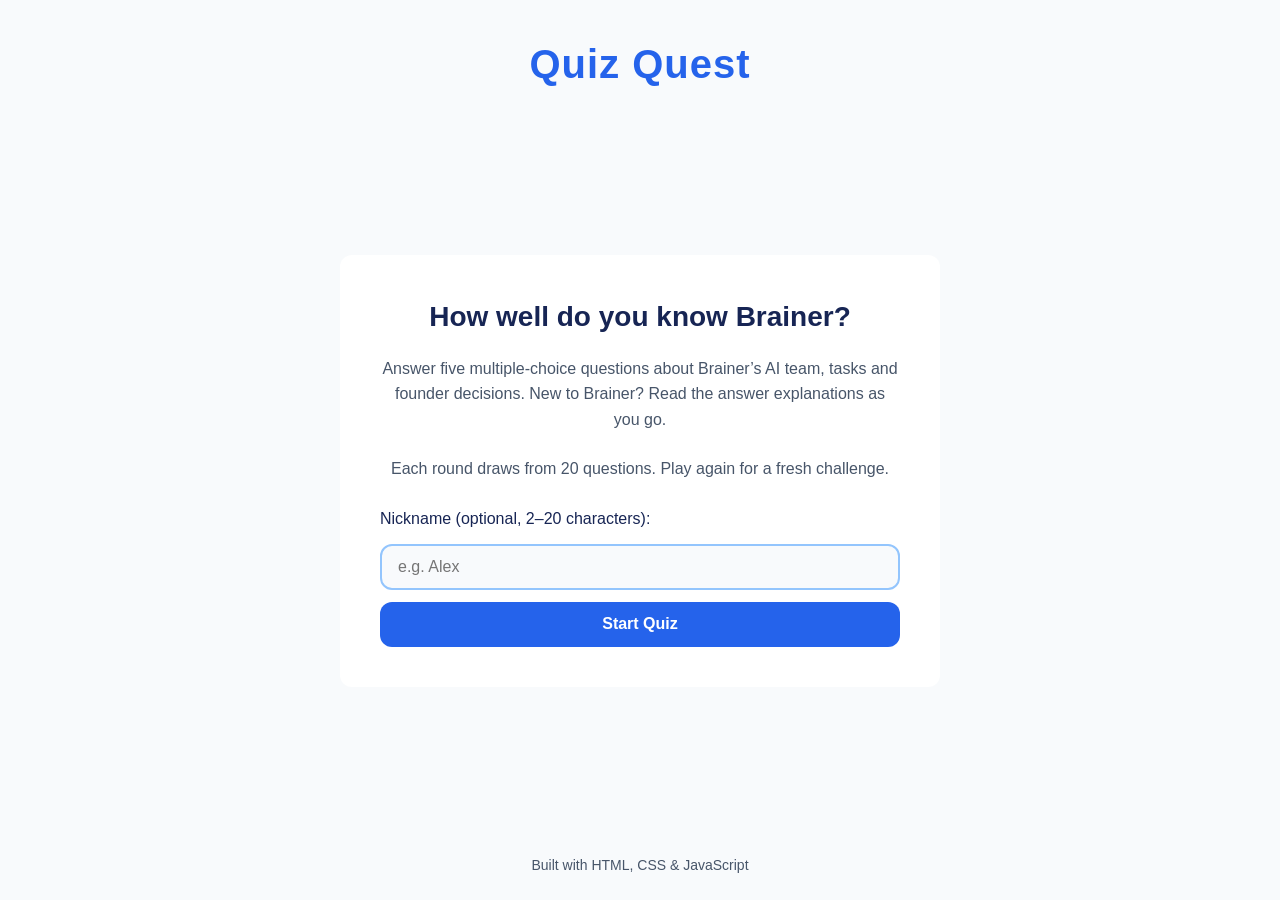
==== index.html @ 90cf5d2a "Let players start a Brainer round without a nickname" ====
<!DOCTYPE html>
<html lang="en">

<head>
    <meta charset="UTF-8" />
    <meta name="viewport" content="width=device-width, initial-scale=1.0" />
    <title>Quiz Quest | Five-Question Brainer Quiz</title>
    <meta name="description"
        content="Test your Brainer knowledge with five multiple-choice questions about its AI team, tasks and founder decisions. Read answer explanations and play a fresh round." />
    <link rel="canonical" href="https://anupamas02.github.io/quiz-quest/" />
    <meta property="og:type" content="website" />
    <meta property="og:site_name" content="Quiz Quest" />
    <meta property="og:title" content="Quiz Quest | Five-Question Brainer Quiz" />
    <meta property="og:description"
        content="Test your Brainer knowledge with five multiple-choice questions about its AI team, tasks and founder decisions. Read answer explanations and play a fresh round." />
    <meta property="og:url" content="https://anupamas02.github.io/quiz-quest/" />
    <meta property="og:image" content="https://anupamas02.github.io/quiz-quest/assets/quiz-preview.png" />
    <meta property="og:image:type" content="image/png" />
    <meta property="og:image:width" content="1200" />
    <meta property="og:image:height" content="630" />
    <meta property="og:image:alt" content="Quiz Quest. How well do you know Brainer? Five multiple-choice questions." />
    <meta name="twitter:card" content="summary_large_image" />
    <meta name="twitter:title" content="Quiz Quest | Five-Question Brainer Quiz" />
    <meta name="twitter:description"
        content="Test your Brainer knowledge with five multiple-choice questions about its AI team, tasks and founder decisions. Read answer explanations and play a fresh round." />
    <meta name="twitter:image" content="https://anupamas02.github.io/quiz-quest/assets/quiz-preview.png" />
    <meta name="twitter:image:alt" content="Quiz Quest. How well do you know Brainer? Five multiple-choice questions." />
    <link rel="stylesheet" href="style.css" />
</head>

<body>
    <header>
        <h1>Quiz Quest</h1>
    </header>

    <main>
        <!-- Screen 1: Start -->
        <section id="start-screen" class="screen">
            <h2>How well do you know Brainer?</h2>
            <p>Answer five multiple-choice questions about Brainer’s AI team, tasks and founder decisions. New to Brainer? Read the answer explanations as you go.</p>
            <p>Each round draws from 20 questions. Play again for a fresh challenge.</p>
            <form id="start-form">
                <label for="player-name">Nickname (optional, 2–20 characters):</label>
                <input type="text" id="player-name" name="playerName" placeholder="e.g. Alex"
                    maxlength="20" />
                <button type="submit">Start Quiz</button>
            </form>
        </section>

        <!-- Screen 2: Quiz (hidden for now) -->
        <section id="quiz-screen" class="screen hidden">
            <div class="quiz-info">
                <span id="question-counter">Question 1 of 5</span>
                <span id="score-display">Score: 0</span>

                <!-- NEW: progress bar -->
                <div id="quiz-progress" class="progress-bar" role="progressbar" aria-label="Questions answered"
                    aria-valuemin="0" aria-valuemax="5" aria-valuenow="0">
                    <div id="progress-fill" class="progress-fill"></div>
                </div>
            </div>
            <h2 id="question-text" tabindex="-1">Question goes here</h2>
            <div id="answer-buttons">
                <button class="answer-btn">Answer 1</button>
                <button class="answer-btn">Answer 2</button>
                <button class="answer-btn">Answer 3</button>
                <button class="answer-btn">Answer 4</button>
            </div>
            <p id="answer-feedback" class="answer-feedback" role="status" aria-live="polite"></p>
            <button id="next-question-btn" class="hidden" type="button">Next Question</button>
        </section>

        <!-- Screen 3: Results (hidden for now) -->
        <section id="results-screen" class="screen hidden">
            <h2 id="results-heading" tabindex="-1">Quiz Complete!</h2>
            <p id="final-message">Thanks for playing!</p>
            <p id="final-score">You scored 0 out of 5</p>
            <button id="play-again-btn" type="button">Play Again</button>
            <details id="answer-review" class="answer-review">
                <summary>Review Answers</summary>
                <p>Look back at your five answers and see why each correct answer fits.</p>
                <ol id="review-list" class="review-list"></ol>
            </details>
            <div class="result-sharing" aria-label="Share your result">
                <p id="share-note">Share your score and invite a friend to try a Brainer round. Questions may differ. Your name stays here.</p>
                <div class="share-actions">
                    <button id="share-result-btn" class="secondary-btn" type="button" aria-describedby="share-note">Share Score</button>
                    <button id="copy-result-btn" class="secondary-btn" type="button">Copy Result</button>
                </div>
                <p id="share-status" role="status" aria-live="polite" aria-atomic="true"></p>
                <div id="manual-copy" class="hidden">
                    <label for="share-text">Copy this result and link:</label>
                    <textarea id="share-text" readonly rows="5" spellcheck="false"></textarea>
                </div>
            </div>
        </section>
    </main>

    <footer>
        <p>Built with HTML, CSS &amp; JavaScript</p>
    </footer>

    <script src="questions.js"></script>
    <script src="script.js"></script>
</body>

</html>
---- style.css ----
/* ============================================
   1. CSS Variables (custom properties)
   ============================================ */
:root {
    --color-bg: #f8fafc;
    --color-surface: #ffffff;
    --color-primary: #2563eb;
    --color-secondary: #93c5fd;
    --color-accent: #f59e0b;
    --color-text: #172554;
    --color-text-muted: #475569;
    --color-correct: #4ade80;
    --color-wrong: #f87171;

    --radius: 12px;
    --transition: 0.25s ease;
}

/* ============================================
   2. Reset & base styles
   ============================================ */
* {
    margin: 0;
    padding: 0;
    box-sizing: border-box;
}

body {
    font-family: -apple-system, BlinkMacSystemFont, "Segoe UI", sans-serif;
    background-color: var(--color-bg);
    color: var(--color-text);
    min-height: 100vh;
    display: flex;
    flex-direction: column;
    line-height: 1.6;
}

/* ============================================
   3. Layout
   ============================================ */
header {
    text-align: center;
    padding: 2rem 1rem 1rem;
}

header h1 {
    font-size: 2.5rem;
    color: var(--color-primary);
    letter-spacing: 1px;
}

main {
    flex: 1;
    display: flex;
    justify-content: center;
    align-items: center;
    padding: 2rem 1rem;
}

footer {
    text-align: center;
    padding: 1.5rem;
    color: var(--color-text-muted);
    font-size: 0.875rem;
}

/* ============================================
   4. Screens (the three sections)
   ============================================ */
.screen {
    background-color: var(--color-surface);
    border-radius: var(--radius);
    padding: 2.5rem;
    width: 100%;
    max-width: 600px;
    text-align: center;
}

.screen h2 {
    margin-bottom: 1rem;
    font-size: 1.75rem;
}

.screen p {
    margin-bottom: 1.5rem;
    color: var(--color-text-muted);
}

/* ============================================
   5. Form (start screen)
   ============================================ */
form {
    display: flex;
    flex-direction: column;
    gap: 0.75rem;
    align-items: stretch;
}

label {
    text-align: left;
    font-weight: 500;
}

input[type="text"] {
    padding: 0.75rem 1rem;
    font-size: 1rem;
    background-color: var(--color-bg);
    color: var(--color-text);
    border: 2px solid var(--color-secondary);
    border-radius: var(--radius);
    transition: border-color var(--transition);
}

input[type="text"]:focus {
    outline: none;
    border-color: var(--color-accent);
}

/* ============================================
   6. Buttons
   ============================================ */
button {
    padding: 0.85rem 1.5rem;
    font-size: 1rem;
    font-weight: 600;
    background-color: var(--color-primary);
    color: var(--color-surface);
    border: none;
    border-radius: var(--radius);
    cursor: pointer;
    transition: transform var(--transition), background-color var(--transition);
}

button:hover {
    background-color: #1d4ed8;
    transform: translateY(-2px);
}

button:focus-visible {
    outline: 3px solid var(--color-accent);
    outline-offset: 3px;
}

button:active {
    transform: translateY(0);
}

/* ============================================
   7. Quiz screen specifics
   ============================================ */
.quiz-info {
    display: flex;
    flex-wrap: wrap;
    gap: 0.75rem;
    justify-content: space-between;
    margin-bottom: 1.5rem;
    color: var(--color-text-muted);
    font-size: 0.95rem;
}

#question-text {
    margin-bottom: 2rem;
    min-height: 3rem;
}

#answer-buttons {
    display: flex;
    flex-direction: column;
    gap: 0.75rem;
}

.answer-btn {
    background-color: var(--color-secondary);
    color: var(--color-text);
    text-align: left;
}

.answer-btn:hover:not(:disabled) {
    background-color: #bfdbfe;
}

.answer-btn:disabled {
    cursor: default;
    transform: none;
}

.answer-btn.correct {
    background-color: var(--color-correct);
}

.answer-btn.wrong {
    background-color: var(--color-wrong);
}

.answer-feedback:not(:empty) {
    margin-top: 1.5rem;
    color: var(--color-text);
    text-align: left;
}

@media (prefers-reduced-motion: reduce) {
    .screen {
        animation: none;
    }

    *, *::before, *::after {
        transition: none !important;
    }
}

/* ============================================
   8. Utilities
   ============================================ */
.hidden {
    display: none;
}

/* ============================================
   Screen fade animation
   ============================================ */
.screen {
    animation: fadeIn 0.4s ease;
}

@keyframes fadeIn {
    from {
        opacity: 0;
        transform: translateY(10px);
    }

    to {
        opacity: 1;
        transform: translateY(0);
    }
}

/* ============================================
   Progress bar
   ============================================ */
.progress-bar {
    width: 100%;
    height: 8px;
    background-color: var(--color-secondary);
    border-radius: var(--radius);
    overflow: hidden;
    margin-bottom: 1.5rem;
}

.progress-fill {
    height: 100%;
    width: 0%;
    background-color: var(--color-primary);
    transition: width 0.4s ease;
}

/* ============================================
   9. Responsive (media queries)
   ============================================ */
@media (max-width: 600px) {
    header h1 {
        font-size: 2rem;
    }

    .screen {
        padding: 1.5rem;
    }

    .screen h2 {
        font-size: 1.4rem;
    }
}
/* Keep replay primary and sharing easy to reach on small screens. */
.result-sharing {
    margin-top: 2rem;
    padding-top: 1.5rem;
    border-top: 1px solid var(--color-secondary);
}

.share-actions {
    display: flex;
    flex-wrap: wrap;
    justify-content: center;
    gap: 0.75rem;
}

.secondary-btn {
    background-color: var(--color-bg);
    color: var(--color-primary);
    border: 2px solid var(--color-primary);
}

.secondary-btn:hover:not(:disabled) {
    background-color: #dbeafe;
}

.secondary-btn:disabled {
    opacity: 0.65;
    cursor: wait;
    transform: none;
}

#share-status:not(:empty) {
    margin: 1rem 0;
}

#manual-copy label {
    display: block;
    margin-bottom: 0.5rem;
}

#share-text {
    width: 100%;
    padding: 0.75rem;
    font: inherit;
    color: var(--color-text);
    background-color: var(--color-bg);
    border: 2px solid var(--color-secondary);
    border-radius: var(--radius);
    resize: vertical;
}

#share-text:focus-visible {
    outline: 3px solid var(--color-accent);
    outline-offset: 3px;
}

/* Native disclosure keeps answer review optional and keyboard accessible. */
.answer-review {
    margin-top: 1.5rem;
    text-align: left;
    border: 1px solid var(--color-secondary);
    border-radius: var(--radius);
    overflow-wrap: anywhere;
}

.answer-review summary {
    padding: 0.85rem 1rem;
    min-height: 44px;
    color: var(--color-primary);
    font-weight: 600;
    cursor: pointer;
    border-radius: var(--radius);
}

.answer-review summary:hover {
    background-color: var(--color-bg);
}

.answer-review summary:focus-visible,
.review-item a:focus-visible {
    outline: 3px solid var(--color-accent);
    outline-offset: -3px;
}

.answer-review > p {
    margin: 0.5rem 1rem 1rem;
}

.review-list {
    list-style: none;
    padding: 0 1rem 1rem;
}

.review-item {
    padding: 1rem 0;
    border-top: 1px solid var(--color-secondary);
}

.review-item h3 {
    font-size: 1.1rem;
    line-height: 1.5;
    margin-bottom: 0.75rem;
}

.review-item p {
    margin-bottom: 0.75rem;
    color: var(--color-text);
}

.review-item .review-outcome {
    display: inline-block;
    padding: 0.15rem 0.6rem;
    border-radius: var(--radius);
    font-weight: 600;
}

.review-correct {
    background-color: var(--color-correct);
}

.review-incorrect {
    background-color: var(--color-wrong);
}

.review-item a {
    display: inline-block;
    padding: 0.5rem 0;
    min-height: 44px;
    color: var(--color-primary);
    text-underline-offset: 3px;
}
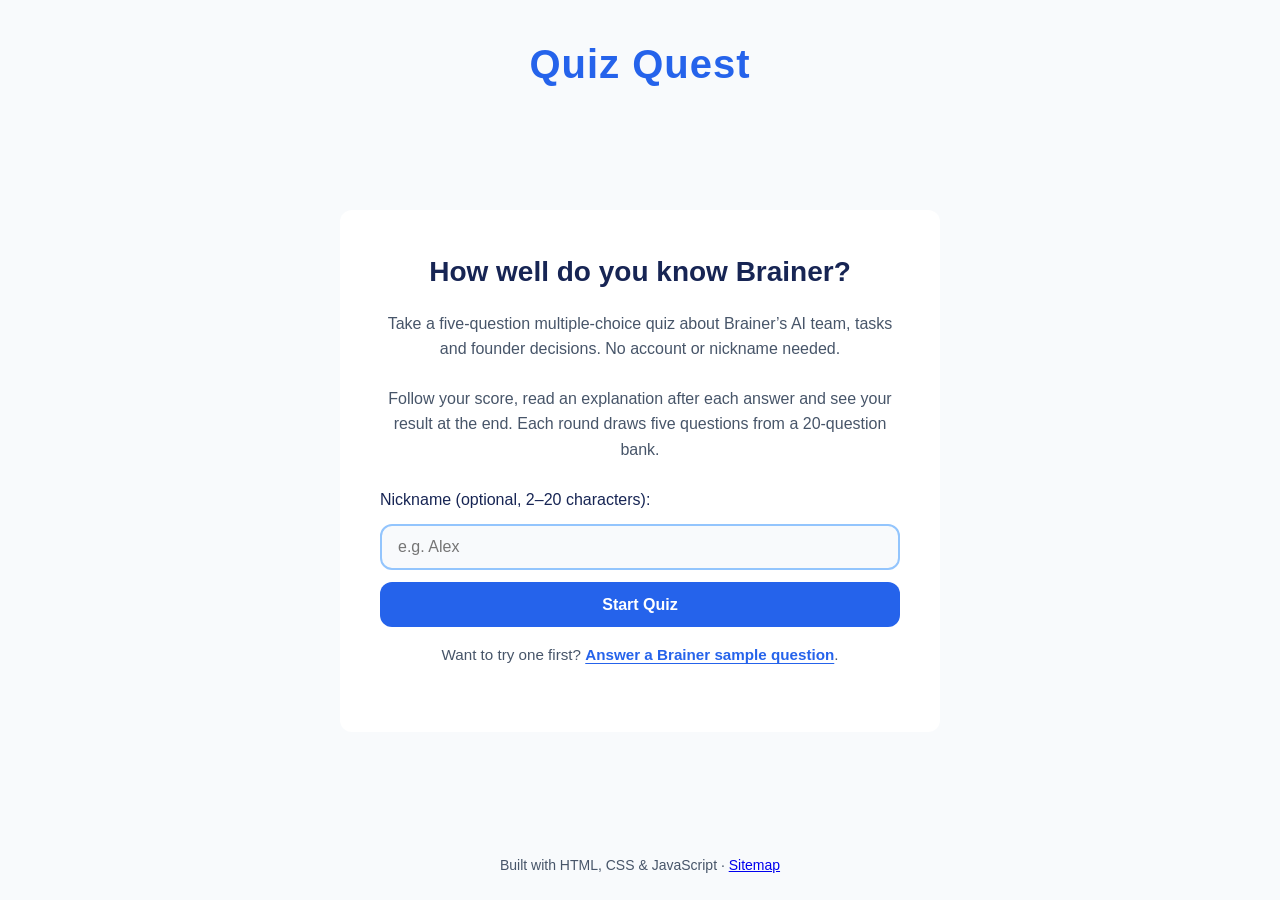
==== commit 5d960203: "Let players invite a friend with one Brainer question" ====
--- a/index.html
+++ b/index.html
@@ -4,15 +4,15 @@
 <head>
     <meta charset="UTF-8" />
     <meta name="viewport" content="width=device-width, initial-scale=1.0" />
-    <title>Quiz Quest | Five-Question Brainer Quiz</title>
+    <title>Quiz Quest | Brainer Quiz — Five Questions</title>
     <meta name="description"
-        content="Test your Brainer knowledge with five multiple-choice questions about its AI team, tasks and founder decisions. Read answer explanations and play a fresh round." />
+        content="Take a five-question, multiple-choice Brainer quiz about its AI team, tasks and founder decisions. No account or nickname needed. See your score and explanations." />
     <link rel="canonical" href="https://anupamas02.github.io/quiz-quest/" />
     <meta property="og:type" content="website" />
     <meta property="og:site_name" content="Quiz Quest" />
-    <meta property="og:title" content="Quiz Quest | Five-Question Brainer Quiz" />
+    <meta property="og:title" content="Quiz Quest | Brainer Quiz — Five Questions" />
     <meta property="og:description"
-        content="Test your Brainer knowledge with five multiple-choice questions about its AI team, tasks and founder decisions. Read answer explanations and play a fresh round." />
+        content="Take a five-question, multiple-choice Brainer quiz about its AI team, tasks and founder decisions. No account or nickname needed. See your score and explanations." />
     <meta property="og:url" content="https://anupamas02.github.io/quiz-quest/" />
     <meta property="og:image" content="https://anupamas02.github.io/quiz-quest/assets/quiz-preview.png" />
     <meta property="og:image:type" content="image/png" />
@@ -20,11 +20,12 @@
     <meta property="og:image:height" content="630" />
     <meta property="og:image:alt" content="Quiz Quest. How well do you know Brainer? Five multiple-choice questions." />
     <meta name="twitter:card" content="summary_large_image" />
-    <meta name="twitter:title" content="Quiz Quest | Five-Question Brainer Quiz" />
+    <meta name="twitter:title" content="Quiz Quest | Brainer Quiz — Five Questions" />
     <meta name="twitter:description"
-        content="Test your Brainer knowledge with five multiple-choice questions about its AI team, tasks and founder decisions. Read answer explanations and play a fresh round." />
+        content="Take a five-question, multiple-choice Brainer quiz about its AI team, tasks and founder decisions. No account or nickname needed. See your score and explanations." />
     <meta name="twitter:image" content="https://anupamas02.github.io/quiz-quest/assets/quiz-preview.png" />
     <meta name="twitter:image:alt" content="Quiz Quest. How well do you know Brainer? Five multiple-choice questions." />
+    <link rel="sitemap" type="application/xml" href="sitemap.xml" />
     <link rel="stylesheet" href="style.css" />
 </head>
 
@@ -37,14 +38,41 @@
         <!-- Screen 1: Start -->
         <section id="start-screen" class="screen">
             <h2>How well do you know Brainer?</h2>
-            <p>Answer five multiple-choice questions about Brainer’s AI team, tasks and founder decisions. New to Brainer? Read the answer explanations as you go.</p>
-            <p>Each round draws from 20 questions. Play again for a fresh challenge.</p>
+            <p>Take a five-question multiple-choice quiz about Brainer’s AI team, tasks and founder decisions. No account or nickname needed.</p>
+            <p>Follow your score, read an explanation after each answer and see your result at the end. Each round draws five questions from a 20-question bank.</p>
+            <p id="invitation-error" class="hidden" role="status"></p>
+            <button id="recover-round-btn" class="secondary-btn hidden" type="button">Resume Saved Quiz</button>
             <form id="start-form">
                 <label for="player-name">Nickname (optional, 2–20 characters):</label>
                 <input type="text" id="player-name" name="playerName" placeholder="e.g. Alex"
                     maxlength="20" />
                 <button type="submit">Start Quiz</button>
             </form>
+            <p class="start-sample-link">Want to try one first? <a href="sample-question.html">Answer a Brainer sample question</a>.</p>
+        </section>
+
+        <section id="resume-screen" class="screen hidden" aria-labelledby="resume-heading">
+            <h2 id="resume-heading" tabindex="-1">Finish your round?</h2>
+            <p id="resume-summary"></p>
+            <p>Your questions and answers are saved in this tab for up to a day. Your nickname isn’t saved.</p>
+            <div class="resume-actions">
+                <button id="resume-btn" type="button">Resume Quiz</button>
+                <button id="discard-btn" class="secondary-btn" type="button">Discard Round</button>
+            </div>
+        </section>
+
+        <section id="invitation-screen" class="screen hidden" aria-labelledby="invitation-heading">
+            <p>Try one Brainer question</p>
+            <h2 id="invitation-heading" tabindex="-1"></h2>
+            <div id="invitation-answers">
+                <button id="invitation-answer-0" class="invitation-answer" type="button"></button>
+                <button id="invitation-answer-1" class="invitation-answer" type="button"></button>
+                <button id="invitation-answer-2" class="invitation-answer" type="button"></button>
+                <button id="invitation-answer-3" class="invitation-answer" type="button"></button>
+            </div>
+            <p id="invitation-feedback" class="answer-feedback" role="status" aria-live="polite" tabindex="-1"></p>
+            <p>Ready for more? Answer five multiple-choice questions about Brainer.</p>
+            <button id="invitation-start-btn" type="button">Try the Full Quiz</button>
         </section>
 
         <!-- Screen 2: Quiz (hidden for now) -->
@@ -81,12 +109,28 @@
                 <p>Look back at your five answers and see why each correct answer fits.</p>
                 <ol id="review-list" class="review-list"></ol>
             </details>
+            <div class="result-sharing" aria-label="Invite a friend with a question">
+                <h3>Give a friend one question to try</h3>
+                <p id="invitation-preview"></p>
+                <p>The invitation includes only this question. Your nickname, answer and score stay here.</p>
+                <div class="share-actions">
+                    <button id="share-question-btn" class="secondary-btn" type="button">Share Question</button>
+                    <button id="copy-question-btn" class="secondary-btn" type="button">Copy Question Link</button>
+                </div>
+                <p id="question-share-status" role="status" aria-live="polite" aria-atomic="true"></p>
+                <div id="question-manual-copy" class="hidden">
+                    <label for="question-share-text">Copy this question invitation and link:</label>
+                    <textarea id="question-share-text" readonly rows="5" spellcheck="false"></textarea>
+                </div>
+            </div>
             <div class="result-sharing" aria-label="Share your result">
                 <p id="share-note">Share your score and invite a friend to try a Brainer round. Questions may differ. Your name stays here.</p>
                 <div class="share-actions">
                     <button id="share-result-btn" class="secondary-btn" type="button" aria-describedby="share-note">Share Score</button>
                     <button id="copy-result-btn" class="secondary-btn" type="button">Copy Result</button>
+                    <button id="save-image-btn" class="secondary-btn" type="button" aria-describedby="share-note">Save Score Image</button>
                 </div>
+                <p id="save-image-status" role="status" aria-live="polite" aria-atomic="true"></p>
                 <p id="share-status" role="status" aria-live="polite" aria-atomic="true"></p>
                 <div id="manual-copy" class="hidden">
                     <label for="share-text">Copy this result and link:</label>
@@ -97,7 +141,7 @@
     </main>
 
     <footer>
-        <p>Built with HTML, CSS &amp; JavaScript</p>
+        <p>Built with HTML, CSS &amp; JavaScript · <a href="sitemap.xml">Sitemap</a></p>
     </footer>
 
     <script src="questions.js"></script>
--- a/style.css
+++ b/style.css
@@ -163,32 +163,38 @@
     min-height: 3rem;
 }
 
-#answer-buttons {
+#answer-buttons,
+#invitation-answers {
     display: flex;
     flex-direction: column;
     gap: 0.75rem;
 }
 
-.answer-btn {
+.answer-btn,
+.invitation-answer {
     background-color: var(--color-secondary);
     color: var(--color-text);
     text-align: left;
 }
 
-.answer-btn:hover:not(:disabled) {
+.answer-btn:hover:not(:disabled),
+.invitation-answer:hover:not(:disabled) {
     background-color: #bfdbfe;
 }
 
-.answer-btn:disabled {
+.answer-btn:disabled,
+.invitation-answer:disabled {
     cursor: default;
     transform: none;
 }
 
-.answer-btn.correct {
+.answer-btn.correct,
+.invitation-answer.correct {
     background-color: var(--color-correct);
 }
 
-.answer-btn.wrong {
+.answer-btn.wrong,
+.invitation-answer.wrong {
     background-color: var(--color-wrong);
 }
 
@@ -276,7 +282,8 @@
     border-top: 1px solid var(--color-secondary);
 }
 
-.share-actions {
+.share-actions,
+.resume-actions {
     display: flex;
     flex-wrap: wrap;
     justify-content: center;
@@ -299,16 +306,20 @@
     transform: none;
 }
 
-#share-status:not(:empty) {
+#share-status:not(:empty),
+#save-image-status:not(:empty),
+#question-share-status:not(:empty) {
     margin: 1rem 0;
 }
 
-#manual-copy label {
+#manual-copy label,
+#question-manual-copy label {
     display: block;
     margin-bottom: 0.5rem;
 }
 
-#share-text {
+#share-text,
+#question-share-text {
     width: 100%;
     padding: 0.75rem;
     font: inherit;
@@ -319,7 +330,8 @@
     resize: vertical;
 }
 
-#share-text:focus-visible {
+#share-text:focus-visible,
+#question-share-text:focus-visible {
     outline: 3px solid var(--color-accent);
     outline-offset: 3px;
 }
@@ -399,3 +411,220 @@
     color: var(--color-primary);
     text-underline-offset: 3px;
 }
+
+#invitation-screen > p:first-child {
+    color: var(--color-primary);
+    font-weight: 600;
+}
+
+#invitation-screen > p:last-of-type {
+    margin-top: 1.5rem;
+}
+
+#invitation-preview {
+    margin-top: 0.75rem;
+    color: var(--color-text);
+    font-weight: 600;
+}
+
+#recover-round-btn {
+    margin-bottom: 1.5rem;
+}
+
+/* Standalone sample question entry page */
+.sample-site-title {
+    font-size: 2.5rem;
+    color: var(--color-primary);
+    letter-spacing: 1px;
+}
+
+.sample-site-title a {
+    color: var(--color-primary);
+    text-decoration: none;
+}
+
+.sample-main {
+    align-items: center;
+}
+
+.sample-card {
+    width: 100%;
+    max-width: 680px;
+    padding: clamp(1.5rem, 5vw, 3rem);
+    background-color: var(--color-surface);
+    border-radius: var(--radius);
+    box-shadow: 0 8px 28px rgb(23 37 84 / 8%);
+}
+
+.sample-eyebrow {
+    margin-bottom: 0.5rem;
+    color: var(--color-primary);
+    font-size: 0.8rem;
+    font-weight: 700;
+    letter-spacing: 0.08em;
+    text-transform: uppercase;
+}
+
+.sample-card h1 {
+    margin-bottom: 0.5rem;
+    font-size: clamp(1.8rem, 5vw, 2.4rem);
+    line-height: 1.2;
+}
+
+.sample-intro,
+.sample-full-quiz {
+    color: var(--color-text-muted);
+}
+
+.sample-intro {
+    margin-bottom: 1.75rem;
+}
+
+.sample-question-block {
+    padding: clamp(1rem, 4vw, 1.5rem);
+    background: var(--color-bg);
+    border: 1px solid var(--color-secondary);
+    border-radius: var(--radius);
+}
+
+.sample-question-label {
+    margin-bottom: 0.4rem;
+    color: var(--color-text-muted);
+    font-size: 0.9rem;
+    font-weight: 600;
+}
+
+.sample-question-block h2 {
+    margin-bottom: 1rem;
+    font-size: clamp(1.2rem, 4vw, 1.5rem);
+    line-height: 1.4;
+}
+
+.sample-answers {
+    display: grid;
+    grid-template-columns: repeat(2, minmax(0, 1fr));
+    gap: 0.75rem;
+}
+
+.sample-answer {
+    min-height: 3.25rem;
+    padding: 0.75rem 1rem;
+    background: #dbeafe;
+    color: var(--color-text);
+    text-align: left;
+    overflow-wrap: anywhere;
+}
+
+.sample-answer:hover:not(:disabled) {
+    background: var(--color-secondary);
+}
+
+.sample-answer:disabled {
+    cursor: default;
+    transform: none;
+}
+
+.sample-answer.correct {
+    background: var(--color-correct);
+}
+
+.sample-answer.wrong {
+    background: var(--color-wrong);
+}
+
+.sample-answer:focus-visible,
+.sample-start-btn:focus-visible,
+.sample-site-title a:focus-visible,
+.sample-source a:focus-visible {
+    outline: 3px solid var(--color-accent);
+    outline-offset: 3px;
+}
+
+.sample-feedback {
+    margin: 1rem 0 0;
+    padding: 1rem;
+    border-radius: var(--radius);
+    color: var(--color-text);
+    font-weight: 600;
+}
+
+.sample-feedback.is-correct {
+    background: var(--color-correct);
+}
+
+.sample-feedback.is-incorrect {
+    background: var(--color-wrong);
+}
+
+.sample-source {
+    margin: 1rem 0 0;
+    color: var(--color-text-muted);
+    font-size: 0.9rem;
+}
+
+.sample-source a {
+    color: var(--color-primary);
+    text-underline-offset: 3px;
+}
+
+.sample-full-quiz {
+    margin: 1.5rem 0 1rem;
+}
+
+.sample-start-btn {
+    display: inline-flex;
+    align-items: center;
+    justify-content: center;
+    min-height: 3rem;
+    padding: 0.75rem 1.5rem;
+    border-radius: var(--radius);
+    background: var(--color-primary);
+    color: var(--color-surface);
+    font-size: 1rem;
+    font-weight: 700;
+    text-decoration: none;
+    transition: background-color var(--transition), transform var(--transition);
+}
+
+.sample-start-btn:hover {
+    background: #1d4ed8;
+    transform: translateY(-2px);
+}
+
+.sample-start-btn[hidden],
+.sample-feedback[hidden] {
+    display: none;
+}
+
+@media (max-width: 600px) {
+    .sample-site-title {
+        font-size: 2rem;
+    }
+}
+
+@media (max-width: 480px) {
+    .sample-answers {
+        grid-template-columns: 1fr;
+    }
+
+    .sample-start-btn {
+        display: flex;
+        width: 100%;
+    }
+}
+
+.start-sample-link {
+    margin: 1rem 0 0;
+    font-size: 0.95rem;
+}
+
+.start-sample-link a {
+    color: var(--color-primary);
+    font-weight: 600;
+    text-underline-offset: 3px;
+}
+
+.start-sample-link a:focus-visible {
+    outline: 3px solid var(--color-accent);
+    outline-offset: 3px;
+}
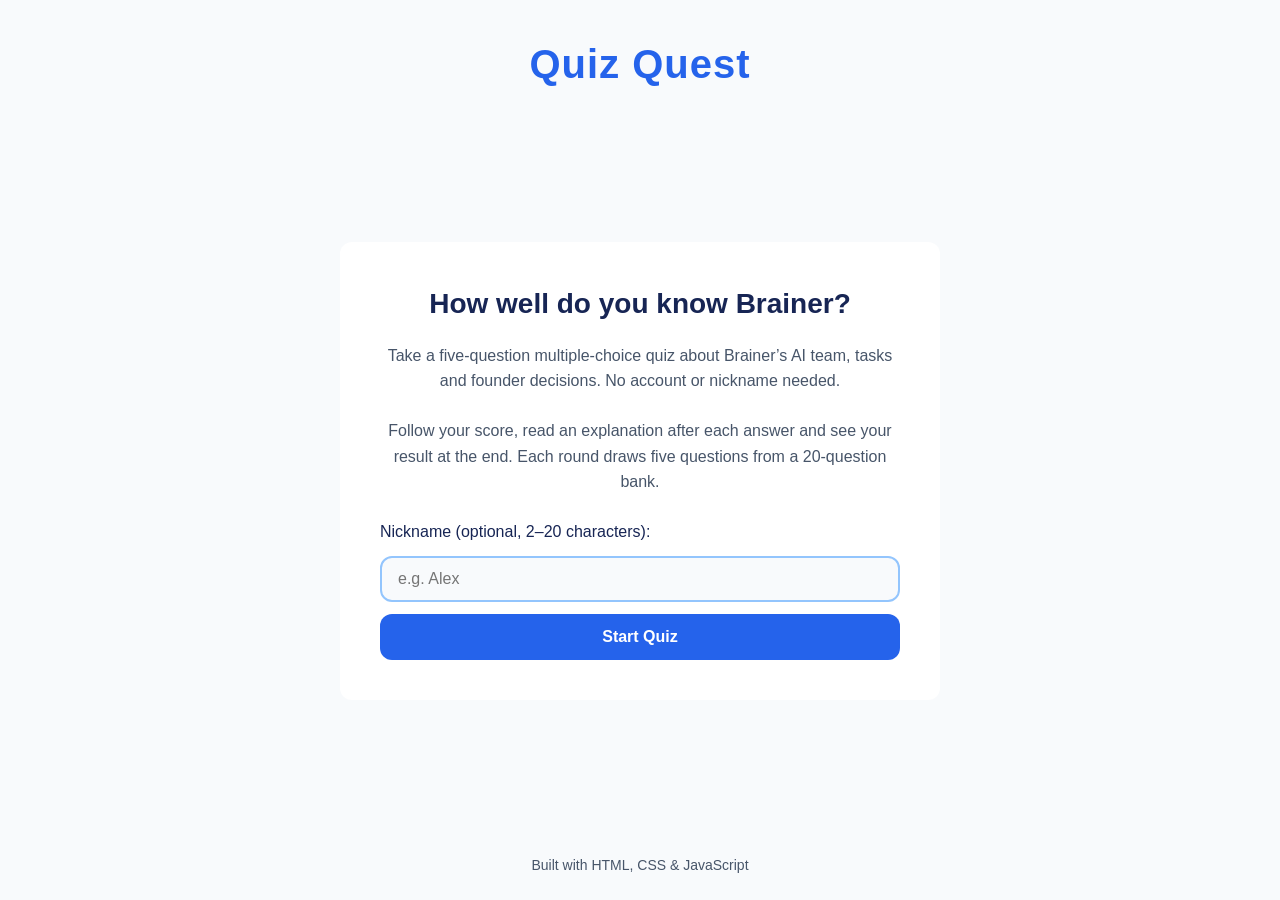
==== commit 27368f99: "Make the Brainer quiz discoverable in search" ====
--- a/index.html
+++ b/index.html
@@ -25,7 +25,6 @@
         content="Take a five-question, multiple-choice Brainer quiz about its AI team, tasks and founder decisions. No account or nickname needed. See your score and explanations." />
     <meta name="twitter:image" content="https://anupamas02.github.io/quiz-quest/assets/quiz-preview.png" />
     <meta name="twitter:image:alt" content="Quiz Quest. How well do you know Brainer? Five multiple-choice questions." />
-    <link rel="sitemap" type="application/xml" href="sitemap.xml" />
     <link rel="stylesheet" href="style.css" />
 </head>
 
@@ -40,15 +39,12 @@
             <h2>How well do you know Brainer?</h2>
             <p>Take a five-question multiple-choice quiz about Brainer’s AI team, tasks and founder decisions. No account or nickname needed.</p>
             <p>Follow your score, read an explanation after each answer and see your result at the end. Each round draws five questions from a 20-question bank.</p>
-            <p id="invitation-error" class="hidden" role="status"></p>
-            <button id="recover-round-btn" class="secondary-btn hidden" type="button">Resume Saved Quiz</button>
             <form id="start-form">
                 <label for="player-name">Nickname (optional, 2–20 characters):</label>
                 <input type="text" id="player-name" name="playerName" placeholder="e.g. Alex"
                     maxlength="20" />
                 <button type="submit">Start Quiz</button>
             </form>
-            <p class="start-sample-link">Want to try one first? <a href="sample-question.html">Answer a Brainer sample question</a>.</p>
         </section>
 
         <section id="resume-screen" class="screen hidden" aria-labelledby="resume-heading">
@@ -59,20 +55,6 @@
                 <button id="resume-btn" type="button">Resume Quiz</button>
                 <button id="discard-btn" class="secondary-btn" type="button">Discard Round</button>
             </div>
-        </section>
-
-        <section id="invitation-screen" class="screen hidden" aria-labelledby="invitation-heading">
-            <p>Try one Brainer question</p>
-            <h2 id="invitation-heading" tabindex="-1"></h2>
-            <div id="invitation-answers">
-                <button id="invitation-answer-0" class="invitation-answer" type="button"></button>
-                <button id="invitation-answer-1" class="invitation-answer" type="button"></button>
-                <button id="invitation-answer-2" class="invitation-answer" type="button"></button>
-                <button id="invitation-answer-3" class="invitation-answer" type="button"></button>
-            </div>
-            <p id="invitation-feedback" class="answer-feedback" role="status" aria-live="polite" tabindex="-1"></p>
-            <p>Ready for more? Answer five multiple-choice questions about Brainer.</p>
-            <button id="invitation-start-btn" type="button">Try the Full Quiz</button>
         </section>
 
         <!-- Screen 2: Quiz (hidden for now) -->
@@ -109,20 +91,6 @@
                 <p>Look back at your five answers and see why each correct answer fits.</p>
                 <ol id="review-list" class="review-list"></ol>
             </details>
-            <div class="result-sharing" aria-label="Invite a friend with a question">
-                <h3>Give a friend one question to try</h3>
-                <p id="invitation-preview"></p>
-                <p>The invitation includes only this question. Your nickname, answer and score stay here.</p>
-                <div class="share-actions">
-                    <button id="share-question-btn" class="secondary-btn" type="button">Share Question</button>
-                    <button id="copy-question-btn" class="secondary-btn" type="button">Copy Question Link</button>
-                </div>
-                <p id="question-share-status" role="status" aria-live="polite" aria-atomic="true"></p>
-                <div id="question-manual-copy" class="hidden">
-                    <label for="question-share-text">Copy this question invitation and link:</label>
-                    <textarea id="question-share-text" readonly rows="5" spellcheck="false"></textarea>
-                </div>
-            </div>
             <div class="result-sharing" aria-label="Share your result">
                 <p id="share-note">Share your score and invite a friend to try a Brainer round. Questions may differ. Your name stays here.</p>
                 <div class="share-actions">
@@ -141,7 +109,7 @@
     </main>
 
     <footer>
-        <p>Built with HTML, CSS &amp; JavaScript · <a href="sitemap.xml">Sitemap</a></p>
+        <p>Built with HTML, CSS &amp; JavaScript</p>
     </footer>
 
     <script src="questions.js"></script>
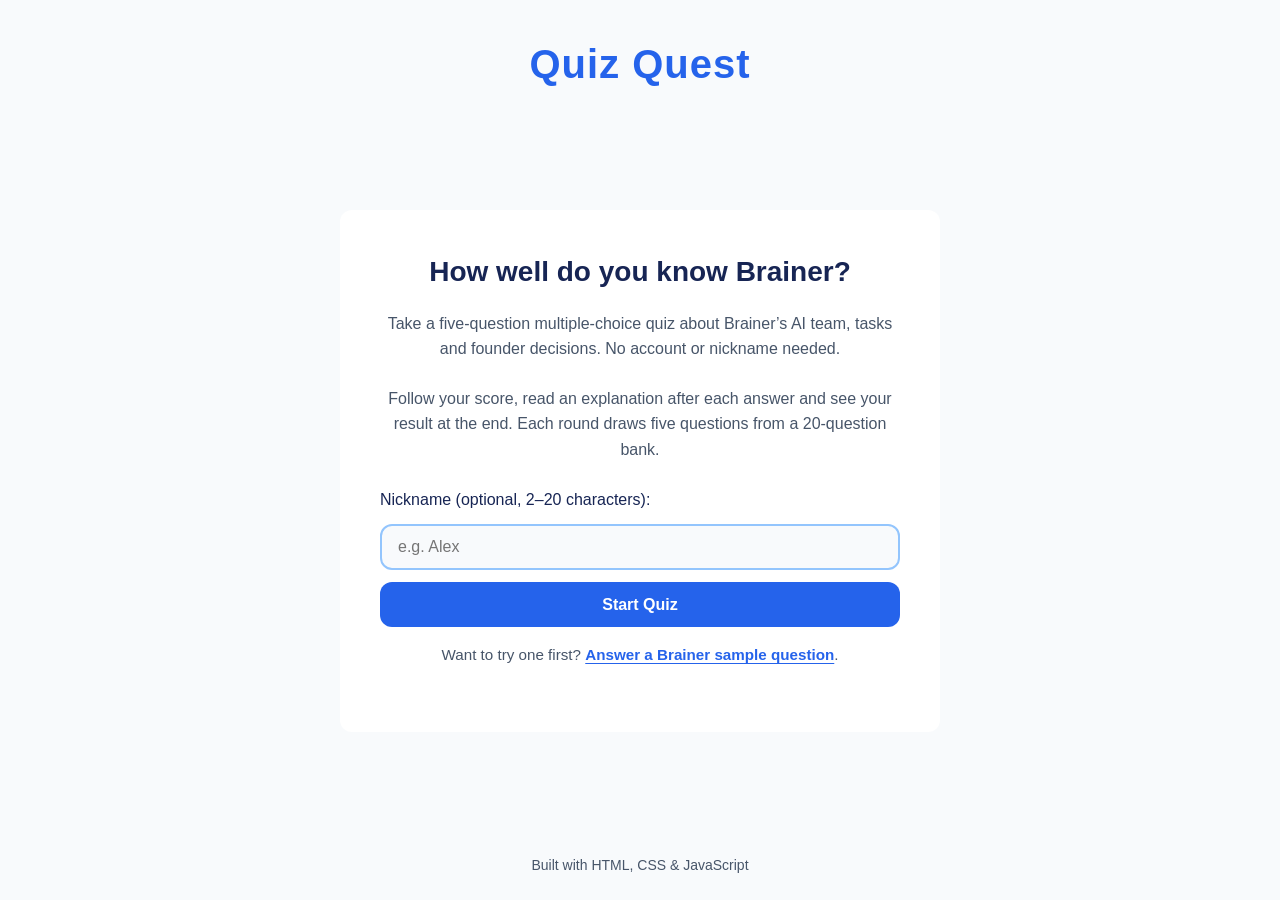
==== commit e5cda552: "Add a crawlable Brainer sample question page" ====
--- a/index.html
+++ b/index.html
@@ -45,6 +45,7 @@
                     maxlength="20" />
                 <button type="submit">Start Quiz</button>
             </form>
+            <p class="start-sample-link">Want to try one first? <a href="sample-question.html">Answer a Brainer sample question</a>.</p>
         </section>
 
         <section id="resume-screen" class="screen hidden" aria-labelledby="resume-heading">
--- a/style.css
+++ b/style.css
@@ -163,38 +163,32 @@
     min-height: 3rem;
 }
 
-#answer-buttons,
-#invitation-answers {
+#answer-buttons {
     display: flex;
     flex-direction: column;
     gap: 0.75rem;
 }
 
-.answer-btn,
-.invitation-answer {
+.answer-btn {
     background-color: var(--color-secondary);
     color: var(--color-text);
     text-align: left;
 }
 
-.answer-btn:hover:not(:disabled),
-.invitation-answer:hover:not(:disabled) {
+.answer-btn:hover:not(:disabled) {
     background-color: #bfdbfe;
 }
 
-.answer-btn:disabled,
-.invitation-answer:disabled {
+.answer-btn:disabled {
     cursor: default;
     transform: none;
 }
 
-.answer-btn.correct,
-.invitation-answer.correct {
+.answer-btn.correct {
     background-color: var(--color-correct);
 }
 
-.answer-btn.wrong,
-.invitation-answer.wrong {
+.answer-btn.wrong {
     background-color: var(--color-wrong);
 }
 
@@ -307,19 +301,16 @@
 }
 
 #share-status:not(:empty),
-#save-image-status:not(:empty),
-#question-share-status:not(:empty) {
+#save-image-status:not(:empty) {
     margin: 1rem 0;
 }
 
-#manual-copy label,
-#question-manual-copy label {
+#manual-copy label {
     display: block;
     margin-bottom: 0.5rem;
 }
 
-#share-text,
-#question-share-text {
+#share-text {
     width: 100%;
     padding: 0.75rem;
     font: inherit;
@@ -330,8 +321,7 @@
     resize: vertical;
 }
 
-#share-text:focus-visible,
-#question-share-text:focus-visible {
+#share-text:focus-visible {
     outline: 3px solid var(--color-accent);
     outline-offset: 3px;
 }
@@ -410,25 +400,6 @@
     min-height: 44px;
     color: var(--color-primary);
     text-underline-offset: 3px;
-}
-
-#invitation-screen > p:first-child {
-    color: var(--color-primary);
-    font-weight: 600;
-}
-
-#invitation-screen > p:last-of-type {
-    margin-top: 1.5rem;
-}
-
-#invitation-preview {
-    margin-top: 0.75rem;
-    color: var(--color-text);
-    font-weight: 600;
-}
-
-#recover-round-btn {
-    margin-bottom: 1.5rem;
 }
 
 /* Standalone sample question entry page */
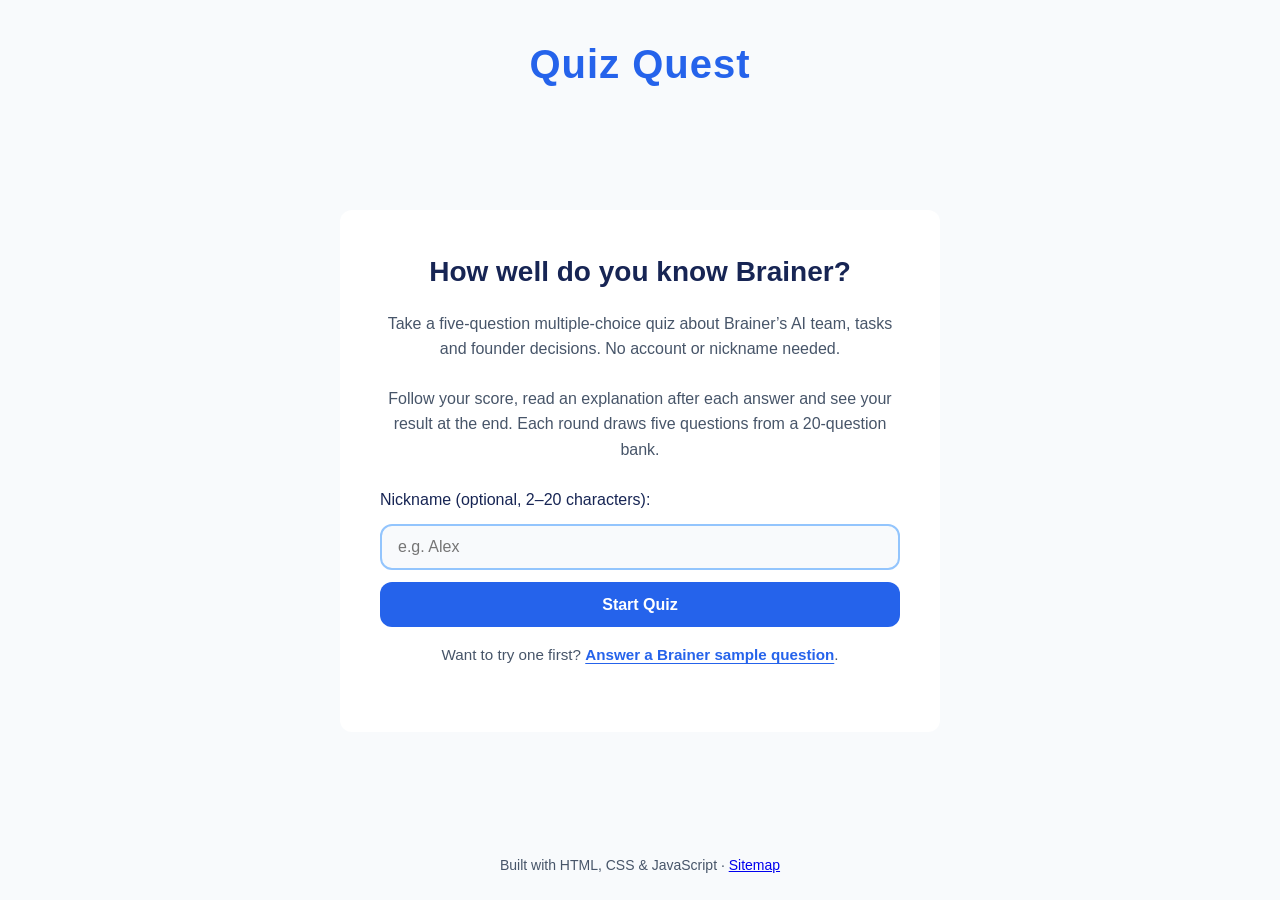
==== commit 680dd754: "Expose a clean sitemap for the quiz and sample entry pages" ====
--- a/index.html
+++ b/index.html
@@ -25,6 +25,7 @@
         content="Take a five-question, multiple-choice Brainer quiz about its AI team, tasks and founder decisions. No account or nickname needed. See your score and explanations." />
     <meta name="twitter:image" content="https://anupamas02.github.io/quiz-quest/assets/quiz-preview.png" />
     <meta name="twitter:image:alt" content="Quiz Quest. How well do you know Brainer? Five multiple-choice questions." />
+    <link rel="sitemap" type="application/xml" href="sitemap.xml" />
     <link rel="stylesheet" href="style.css" />
 </head>
 
@@ -110,7 +111,7 @@
     </main>
 
     <footer>
-        <p>Built with HTML, CSS &amp; JavaScript</p>
+        <p>Built with HTML, CSS &amp; JavaScript · <a href="sitemap.xml">Sitemap</a></p>
     </footer>
 
     <script src="questions.js"></script>
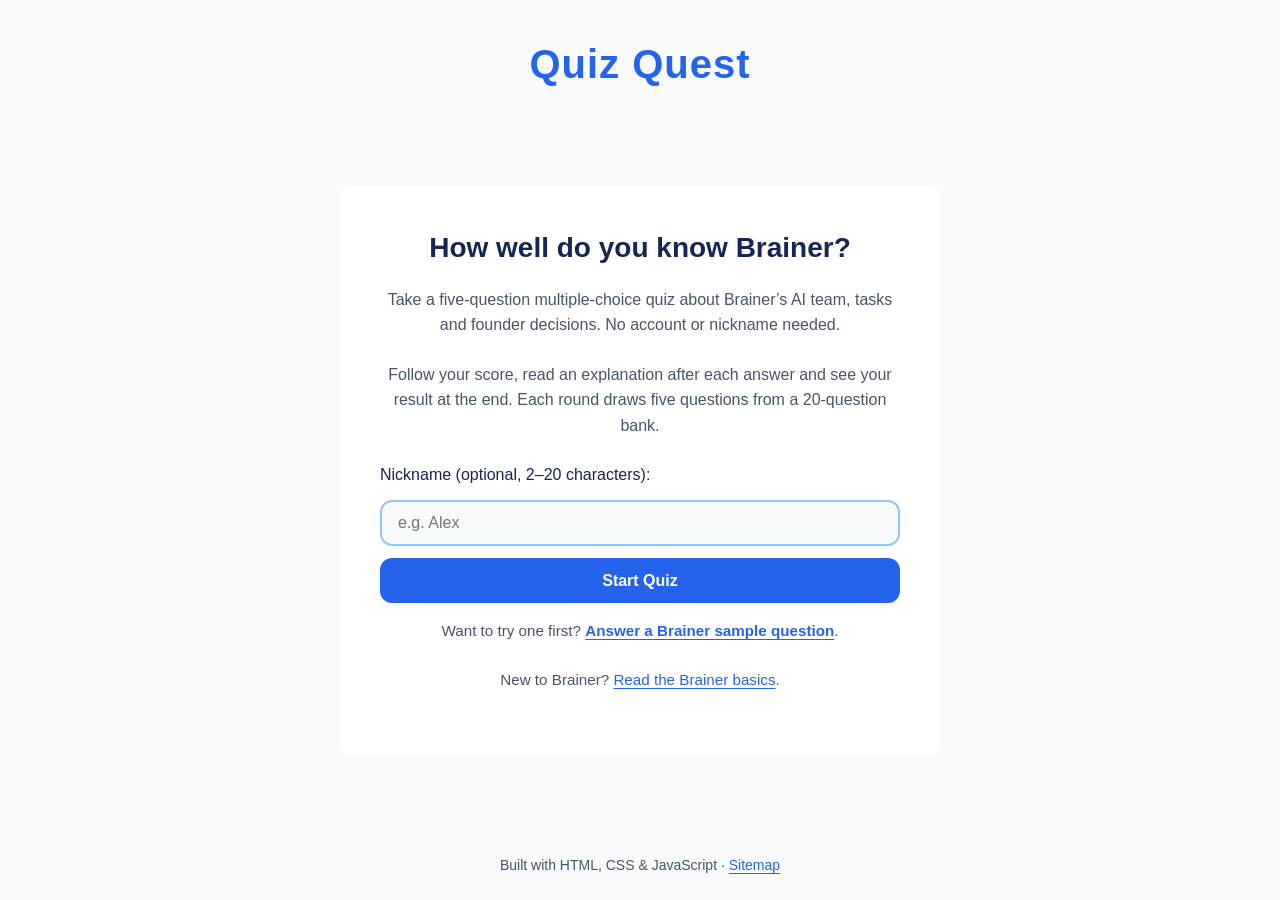
==== commit 20033790: "Add a sourced Brainer basics reference beside the playable quiz" ====
--- a/index.html
+++ b/index.html
@@ -40,6 +40,8 @@
             <h2>How well do you know Brainer?</h2>
             <p>Take a five-question multiple-choice quiz about Brainer’s AI team, tasks and founder decisions. No account or nickname needed.</p>
             <p>Follow your score, read an explanation after each answer and see your result at the end. Each round draws five questions from a 20-question bank.</p>
+            <p id="invitation-error" class="hidden" role="status"></p>
+            <button id="recover-round-btn" class="secondary-btn hidden" type="button">Resume Saved Quiz</button>
             <form id="start-form">
                 <label for="player-name">Nickname (optional, 2–20 characters):</label>
                 <input type="text" id="player-name" name="playerName" placeholder="e.g. Alex"
@@ -47,6 +49,7 @@
                 <button type="submit">Start Quiz</button>
             </form>
             <p class="start-sample-link">Want to try one first? <a href="sample-question.html">Answer a Brainer sample question</a>.</p>
+            <p class="reference-link">New to Brainer? <a href="brainer-basics.html">Read the Brainer basics</a>.</p>
         </section>
 
         <section id="resume-screen" class="screen hidden" aria-labelledby="resume-heading">
@@ -57,6 +60,20 @@
                 <button id="resume-btn" type="button">Resume Quiz</button>
                 <button id="discard-btn" class="secondary-btn" type="button">Discard Round</button>
             </div>
+        </section>
+
+        <section id="invitation-screen" class="screen hidden" aria-labelledby="invitation-heading">
+            <p>Try one Brainer question</p>
+            <h2 id="invitation-heading" tabindex="-1"></h2>
+            <div id="invitation-answers">
+                <button id="invitation-answer-0" class="invitation-answer" type="button"></button>
+                <button id="invitation-answer-1" class="invitation-answer" type="button"></button>
+                <button id="invitation-answer-2" class="invitation-answer" type="button"></button>
+                <button id="invitation-answer-3" class="invitation-answer" type="button"></button>
+            </div>
+            <p id="invitation-feedback" class="answer-feedback" role="status" aria-live="polite" tabindex="-1"></p>
+            <p>Ready for more? Answer five multiple-choice questions about Brainer.</p>
+            <button id="invitation-start-btn" type="button">Try the Full Quiz</button>
         </section>
 
         <!-- Screen 2: Quiz (hidden for now) -->
@@ -93,6 +110,20 @@
                 <p>Look back at your five answers and see why each correct answer fits.</p>
                 <ol id="review-list" class="review-list"></ol>
             </details>
+            <div class="result-sharing" aria-label="Invite a friend with a question">
+                <h3>Give a friend one question to try</h3>
+                <p id="invitation-preview"></p>
+                <p>The invitation includes only this question. Your nickname, answer and score stay here.</p>
+                <div class="share-actions">
+                    <button id="share-question-btn" class="secondary-btn" type="button">Share Question</button>
+                    <button id="copy-question-btn" class="secondary-btn" type="button">Copy Question Link</button>
+                </div>
+                <p id="question-share-status" role="status" aria-live="polite" aria-atomic="true"></p>
+                <div id="question-manual-copy" class="hidden">
+                    <label for="question-share-text">Copy this question invitation and link:</label>
+                    <textarea id="question-share-text" readonly rows="5" spellcheck="false"></textarea>
+                </div>
+            </div>
             <div class="result-sharing" aria-label="Share your result">
                 <p id="share-note">Share your score and invite a friend to try a Brainer round. Questions may differ. Your name stays here.</p>
                 <div class="share-actions">
--- a/style.css
+++ b/style.css
@@ -163,32 +163,38 @@
     min-height: 3rem;
 }
 
-#answer-buttons {
+#answer-buttons,
+#invitation-answers {
     display: flex;
     flex-direction: column;
     gap: 0.75rem;
 }
 
-.answer-btn {
+.answer-btn,
+.invitation-answer {
     background-color: var(--color-secondary);
     color: var(--color-text);
     text-align: left;
 }
 
-.answer-btn:hover:not(:disabled) {
+.answer-btn:hover:not(:disabled),
+.invitation-answer:hover:not(:disabled) {
     background-color: #bfdbfe;
 }
 
-.answer-btn:disabled {
+.answer-btn:disabled,
+.invitation-answer:disabled {
     cursor: default;
     transform: none;
 }
 
-.answer-btn.correct {
+.answer-btn.correct,
+.invitation-answer.correct {
     background-color: var(--color-correct);
 }
 
-.answer-btn.wrong {
+.answer-btn.wrong,
+.invitation-answer.wrong {
     background-color: var(--color-wrong);
 }
 
@@ -301,16 +307,19 @@
 }
 
 #share-status:not(:empty),
-#save-image-status:not(:empty) {
+#save-image-status:not(:empty),
+#question-share-status:not(:empty) {
     margin: 1rem 0;
 }
 
-#manual-copy label {
+#manual-copy label,
+#question-manual-copy label {
     display: block;
     margin-bottom: 0.5rem;
 }
 
-#share-text {
+#share-text,
+#question-share-text {
     width: 100%;
     padding: 0.75rem;
     font: inherit;
@@ -321,7 +330,8 @@
     resize: vertical;
 }
 
-#share-text:focus-visible {
+#share-text:focus-visible,
+#question-share-text:focus-visible {
     outline: 3px solid var(--color-accent);
     outline-offset: 3px;
 }
@@ -400,6 +410,25 @@
     min-height: 44px;
     color: var(--color-primary);
     text-underline-offset: 3px;
+}
+
+#invitation-screen > p:first-child {
+    color: var(--color-primary);
+    font-weight: 600;
+}
+
+#invitation-screen > p:last-of-type {
+    margin-top: 1.5rem;
+}
+
+#invitation-preview {
+    margin-top: 0.75rem;
+    color: var(--color-text);
+    font-weight: 600;
+}
+
+#recover-round-btn {
+    margin-bottom: 1.5rem;
 }
 
 /* Standalone sample question entry page */
@@ -599,3 +628,94 @@
     outline: 3px solid var(--color-accent);
     outline-offset: 3px;
 }
+
+/* Sourced basics reference; no script required to read or navigate. */
+a {
+    color: var(--color-primary);
+    text-underline-offset: 3px;
+}
+
+a:focus-visible {
+    outline: 3px solid var(--color-primary);
+    outline-offset: 3px;
+    border-radius: 2px;
+}
+
+.reference-link {
+    margin: 1rem 0 1.5rem;
+    color: var(--color-text-muted);
+    font-size: 0.95rem;
+}
+
+.basics-main {
+    align-items: flex-start;
+}
+
+.basics-card {
+    width: 100%;
+    max-width: 760px;
+    padding: clamp(1.5rem, 5vw, 3rem);
+    border-radius: var(--radius);
+    background: var(--color-surface);
+    box-shadow: 0 8px 28px rgb(23 37 84 / 8%);
+}
+
+.basics-card h1 {
+    margin-bottom: 1rem;
+    font-size: clamp(1.9rem, 5vw, 2.5rem);
+    line-height: 1.2;
+}
+
+.basics-card p {
+    margin-bottom: 1rem;
+}
+
+.basics-card h2 {
+    margin-bottom: 0.75rem;
+    font-size: 1.35rem;
+    line-height: 1.35;
+}
+
+.basics-section {
+    margin-top: 1.75rem;
+    padding-top: 1.75rem;
+    border-top: 1px solid var(--color-secondary);
+}
+
+.basics-source {
+    font-size: 0.9rem;
+    color: var(--color-text-muted);
+}
+
+.basics-play {
+    padding: 1.5rem;
+    border-radius: var(--radius);
+    background: var(--color-bg);
+    border: 1px solid var(--color-secondary);
+}
+
+.basics-play .sample-start-btn {
+    margin-bottom: 1rem;
+}
+
+.basics-play p:last-child {
+    margin-bottom: 0;
+}
+
+.skip-link {
+    position: absolute;
+    top: 0.5rem;
+    left: 1rem;
+    padding: 0.75rem 1rem;
+    background: var(--color-surface);
+    z-index: 1;
+    transform: translateY(-200%);
+}
+
+.skip-link:focus {
+    transform: translateY(0);
+}
+
+.basics-independence {
+    margin-top: 1.5rem;
+}
